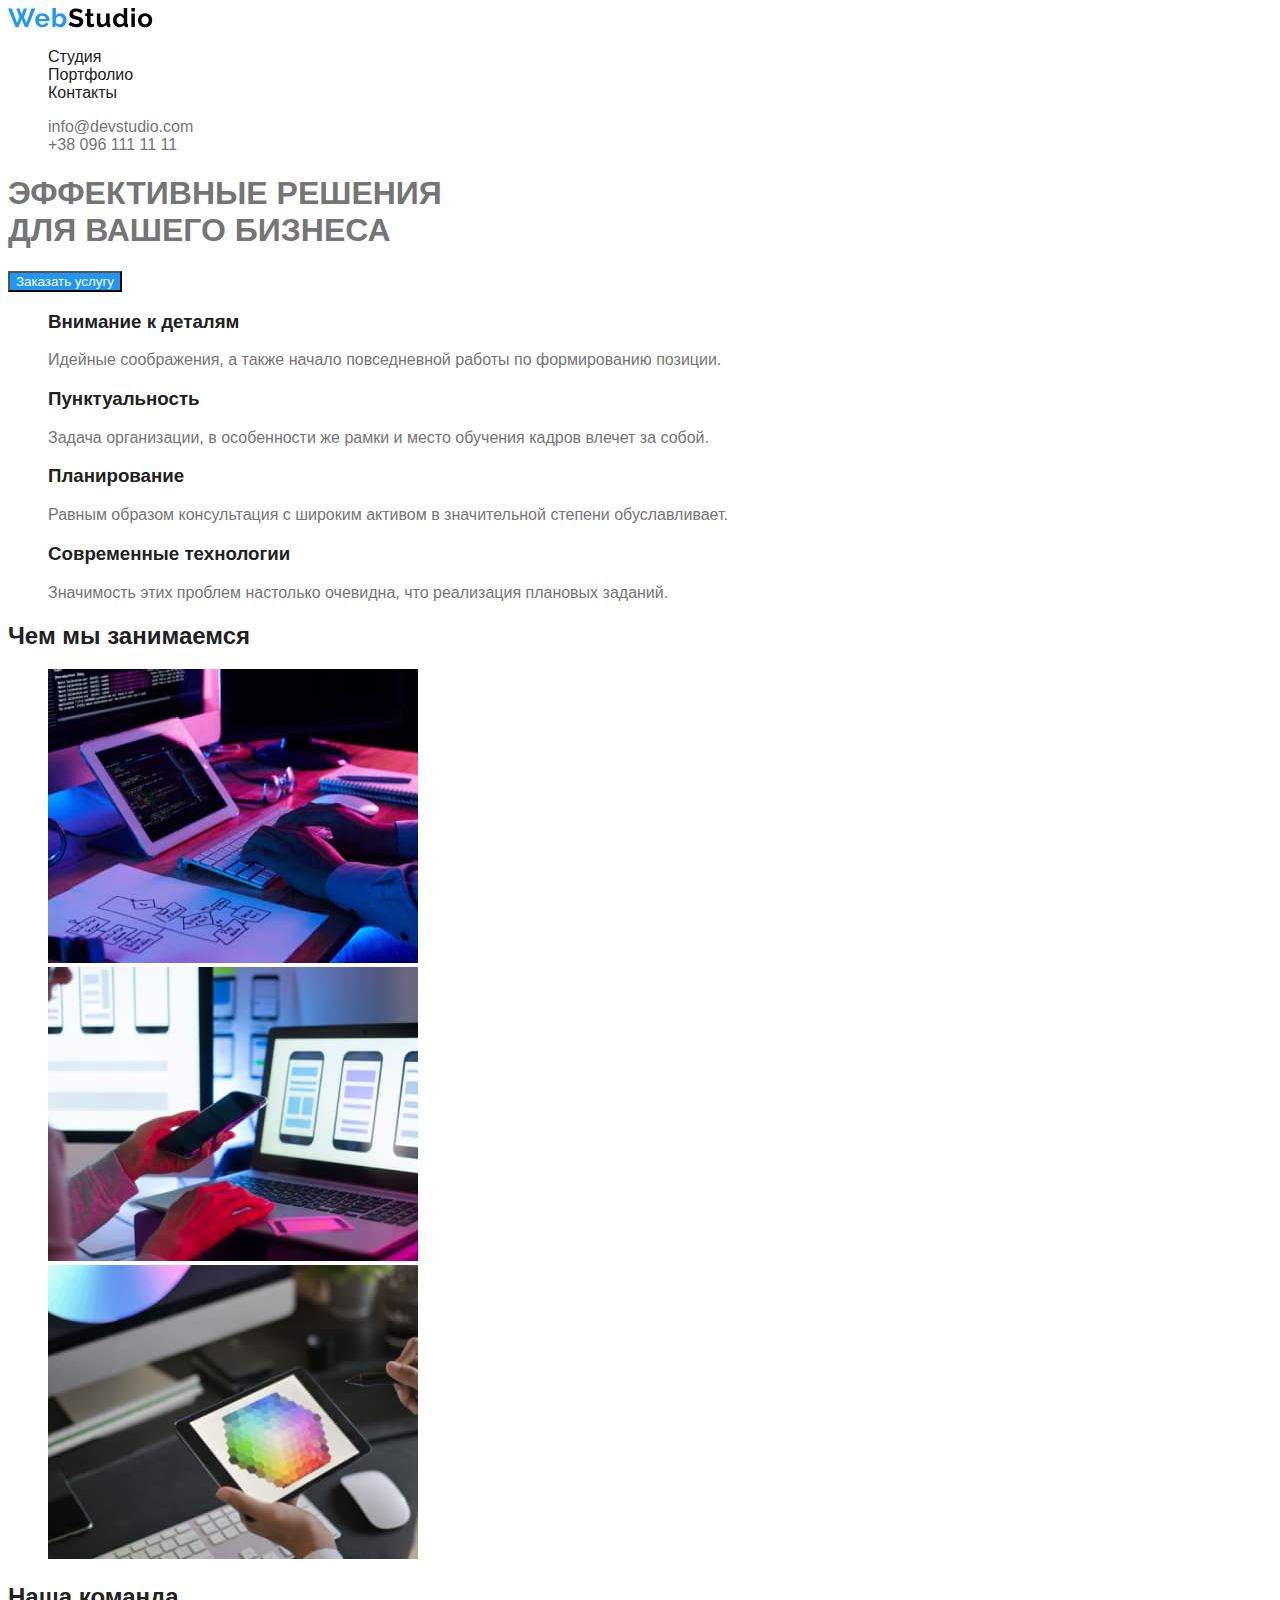
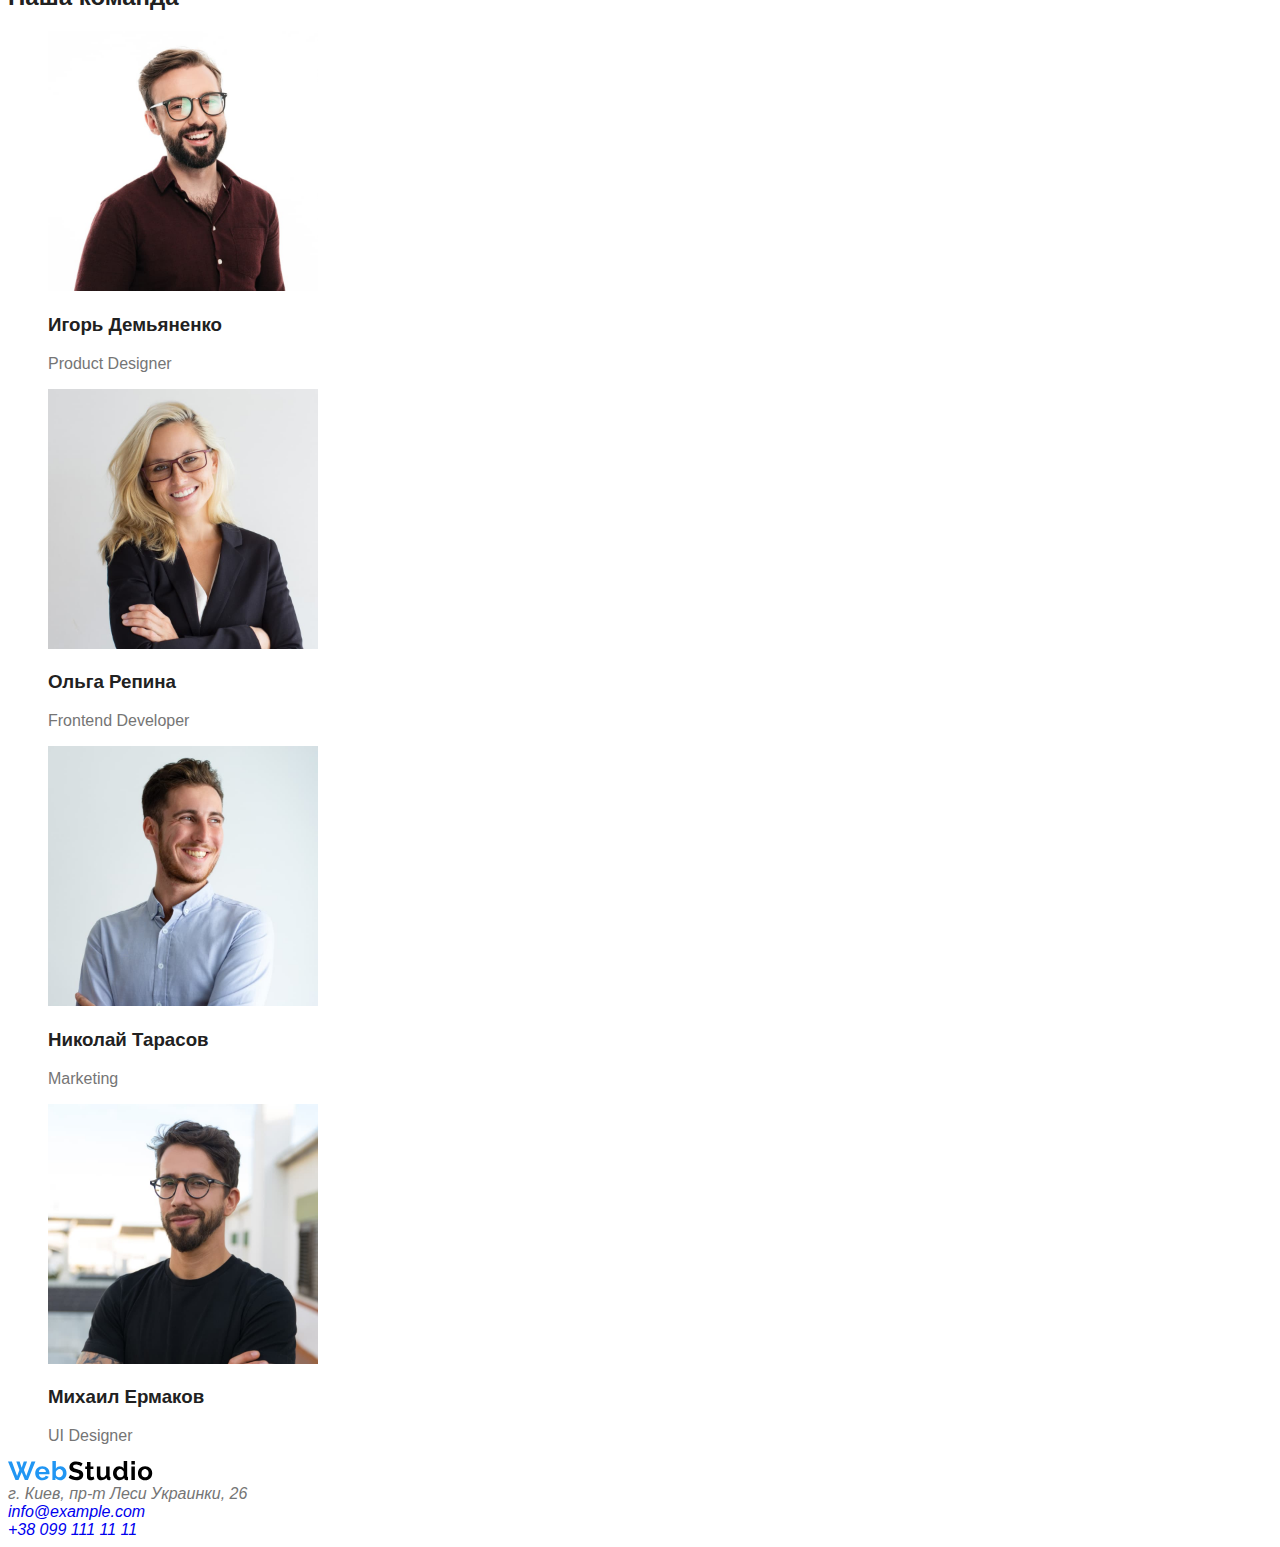
==== index.html @ 06e1a364 "cloned rep 01" ====
<!DOCTYPE html>
<html lang="ru">
<head>
    <meta charset="UTF-8">
    <meta http-equiv="X-UA-Compatible" content="IE=edge">
    <meta name="viewport" content="width=device-width, initial-scale=1.0">
    <title>First home task</title>
    <link rel="stylesheet" href="./css/styles.css">
</head>
<body class="page">
    <header>
        <nav>
            <a href="./index.html" class="logo">
                <img src="./images/WebStudio.svg" alt="Название компании" width="145">
            </a>
            <ul class="site-nav list">
                <li><a class="link" href="">Студия</a></li>
                <li><a class="link" href="">Портфолио</a></li>
                <li><a class="link" href="">Контакты</a></li>               
            </ul>
        </nav>
        <ul class="contacts">
            <li>
                <a href="mailto:info@devstudio.com">info@devstudio.com</a>
            </li>
            <li>
                <a href="tel:+380961111111">+38 096 111 11 11</a>
            </li>
        </ul>
    </header>
    <main>
        <!-- Герой -->
        <section class="hero">
            <h1 class="hero-title">ЭФФЕКТИВНЫЕ РЕШЕНИЯ <br> ДЛЯ ВАШЕГО БИЗНЕСА</h1>
            <button name="order_button" value="primary" type="button" class="button">
                Заказать услугу
            </button>
        </section>
        <!-- Преимущества -->
        <section class="section">
            <!-- <h2 class="hidden">Чем мы лучше</h2> -->
    
            <ul class="features">
                <li>
                    <h3 class="title">Внимание к деталям</h3>
                    <p>
                        Идейные соображения, а также начало повседневной работы по формированию позиции.
                    </p>
                </li>
                <li>
                    <h3 class="title">Пунктуальность</h3>
                    <p>
                        Задача организации, в особенности же рамки и место обучения кадров влечет за собой.
                    </p>
                </li>
                <li>
                    <h3 class="title">Планирование</h3>
                    <p>
                        Равным образом консультация с широким активом в значительной степени обуславливает.
                    </p>
                </li>
                <li>
                    <h3 class="title">Современные технологии</h3>
                    <p>
                        Значимость этих проблем настолько очевидна, что реализация плановых заданий.
                    </p>
                </li>
            </ul>
        </section>
        <section class="section">
            <h2 class="section-title">Чем мы занимаемся</h2>
            <ul>
                <li><a href=""><img src="./images/box1.jpg" alt="Программист печатает код" width="370"></a></li>
                <li><a href=""><img src="./images/box2.jpg" alt="Программист делает адаптацию для телефонов"
                            width="370"></a>
                </li>
                <li><a href=""><img src="./images/box3.jpg" alt="Программист изучает палитру цветов" width="370"></a>
            </ul>
        </section>
        <section class="section">
            <h2 class="section-title">Наша команда</h2>
                <ul>
                    <li><img src="./images/img.jpg" alt="дизайнер продукта" width="270">
                        <h3 class="team-member">Игорь Демьяненко</h3>
                        <p>Product Designer</p>
                    </li>
                    <li><img src="./images/img1.jpg" alt="фронт-энд разработчик" width="270">
                        <h3 class="team-member">Ольга Репина</h3>
                        <p lang="en">Frontend Developer</p>
                    </li>
                    <li><img src="./images/img2.jpg" alt="маркетинг" width="270">
                        <h3 class="team-member">Николай Тарасов</h3>
                        <p lang="en">Marketing</p>
                    </li>
                    <li><img src="./images/img3.jpg" alt="дизайнер" width="270">
                        <h3 class="team-member">Михаил Ермаков</h3>
                        <p lang="en">UI Designer</p>
                    </li>
                </ul>
        </section>
    </main>
    <footer>
        <a href="./index.html">
            <img src="./images/WebStudio.svg" alt="Название компании" width="145"></a>
        <address>
            г. Киев, пр-т Леси Украинки, 26 <br>
            <a href="mailto:info@example.com">info@example.com</a> <br>
            <a href="tel:+380961111111">+38 099 111 11 11</a>
        </address>
    </footer>
</body>
</html>
---- css/styles.css ----
/* h color #212121 */
/* accent color #2196F3 */
/* main color #757575 */
/* white color #FFFFFF; */
/* footer contacts rgba(255, 255, 255, 0.6); */

:root{
    --title-color: #212121;
    --main-color:#757575;
    --accent-color: #2196F3;
    --footer-contacts: rgba(255, 255, 255, 0.6);
    --main-white: #ffffff;
}
body {
    font-family: sans-serif;
    font-size: 16px;
    color: #757575;
}

/* Site nav */
.link{
    color: var(--title-color);
}

.link:hover,
.link:focus {
    color: var(--accent-color);
}

.contacts a{
    color: var(--main-color);
}

.contacts a:hover,
.contacts a:focus{
    color: var(--accent-color);
}

/* Hero */

.button{
    color: var(--main-white);
    background-color: var(--accent-color);
}

/* Sections */
.section-title{
    color: var(--title-color);
}

/* Features */
.features .title{
    color: var(--title-color);
}

/* Our team */
.team-member{
    color: var(--title-color);
}

ul {
    list-style: none;
}

a {
    text-decoration: none;
}
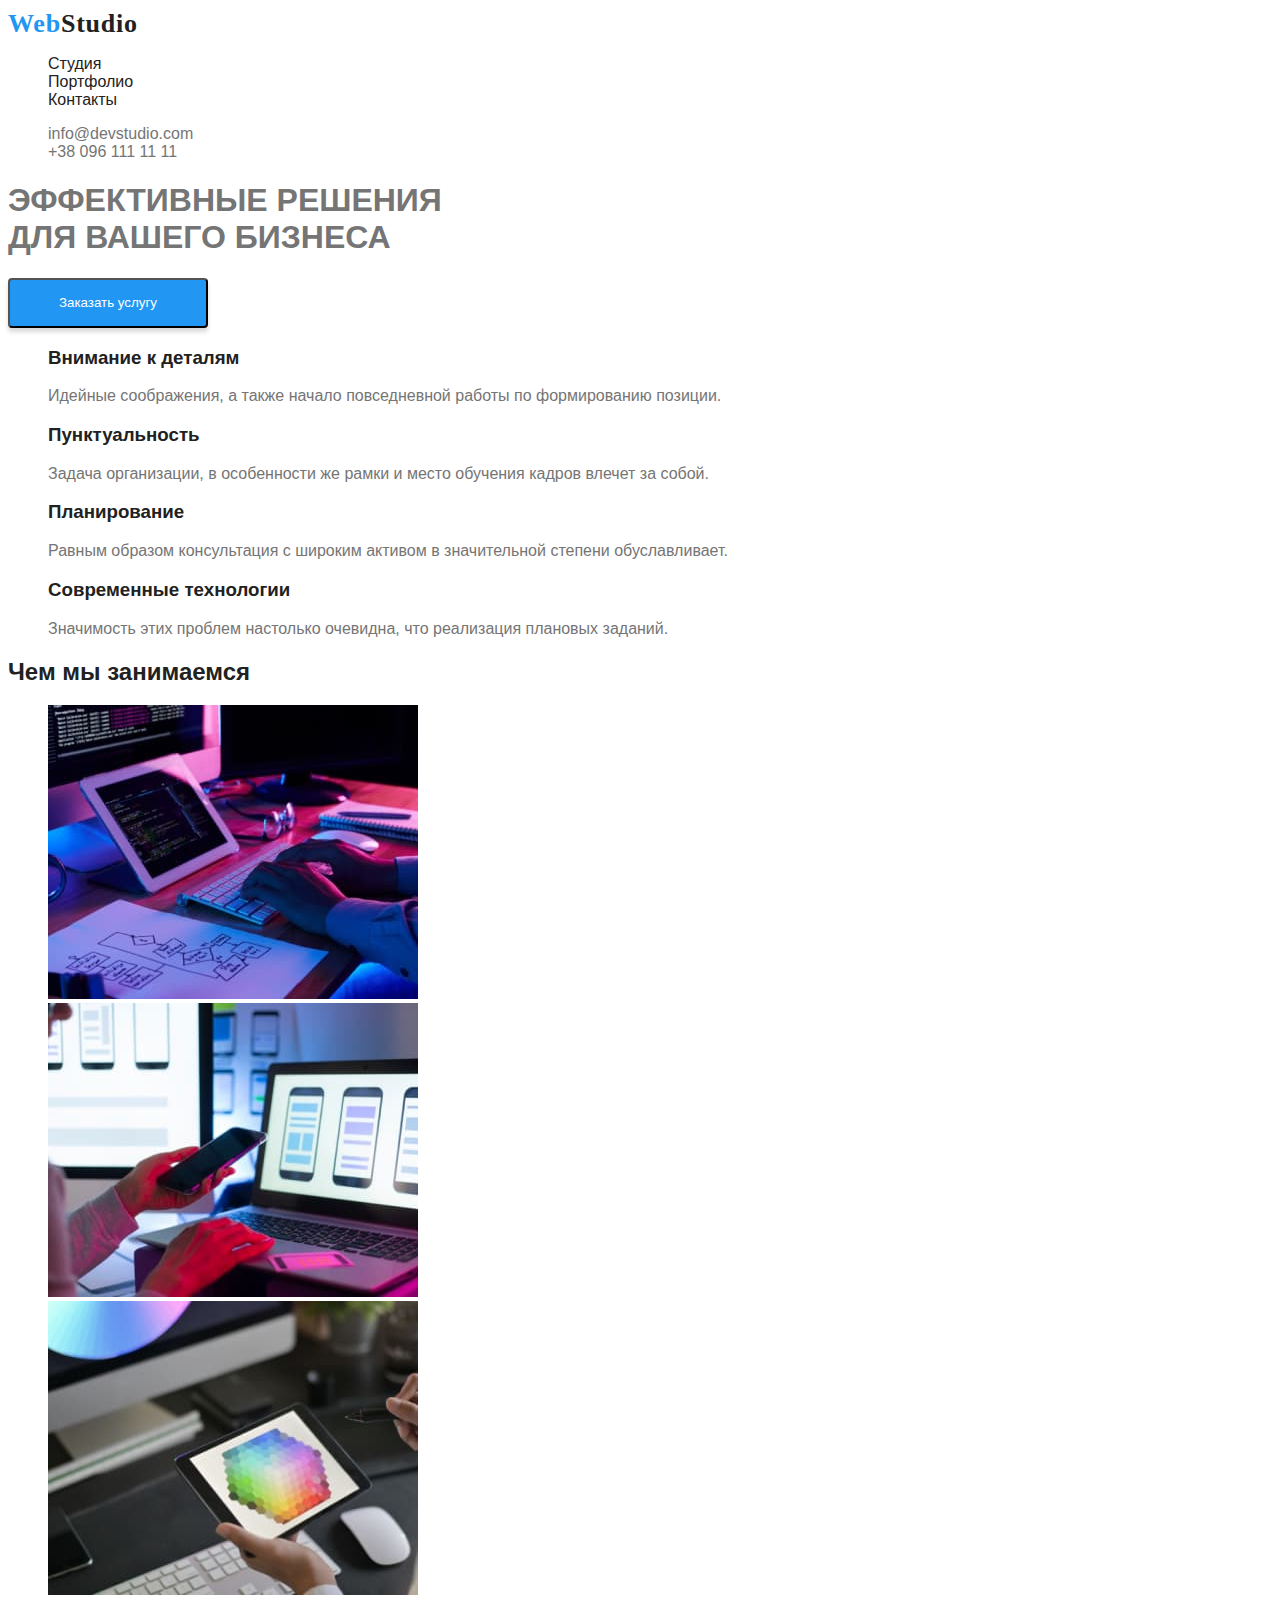
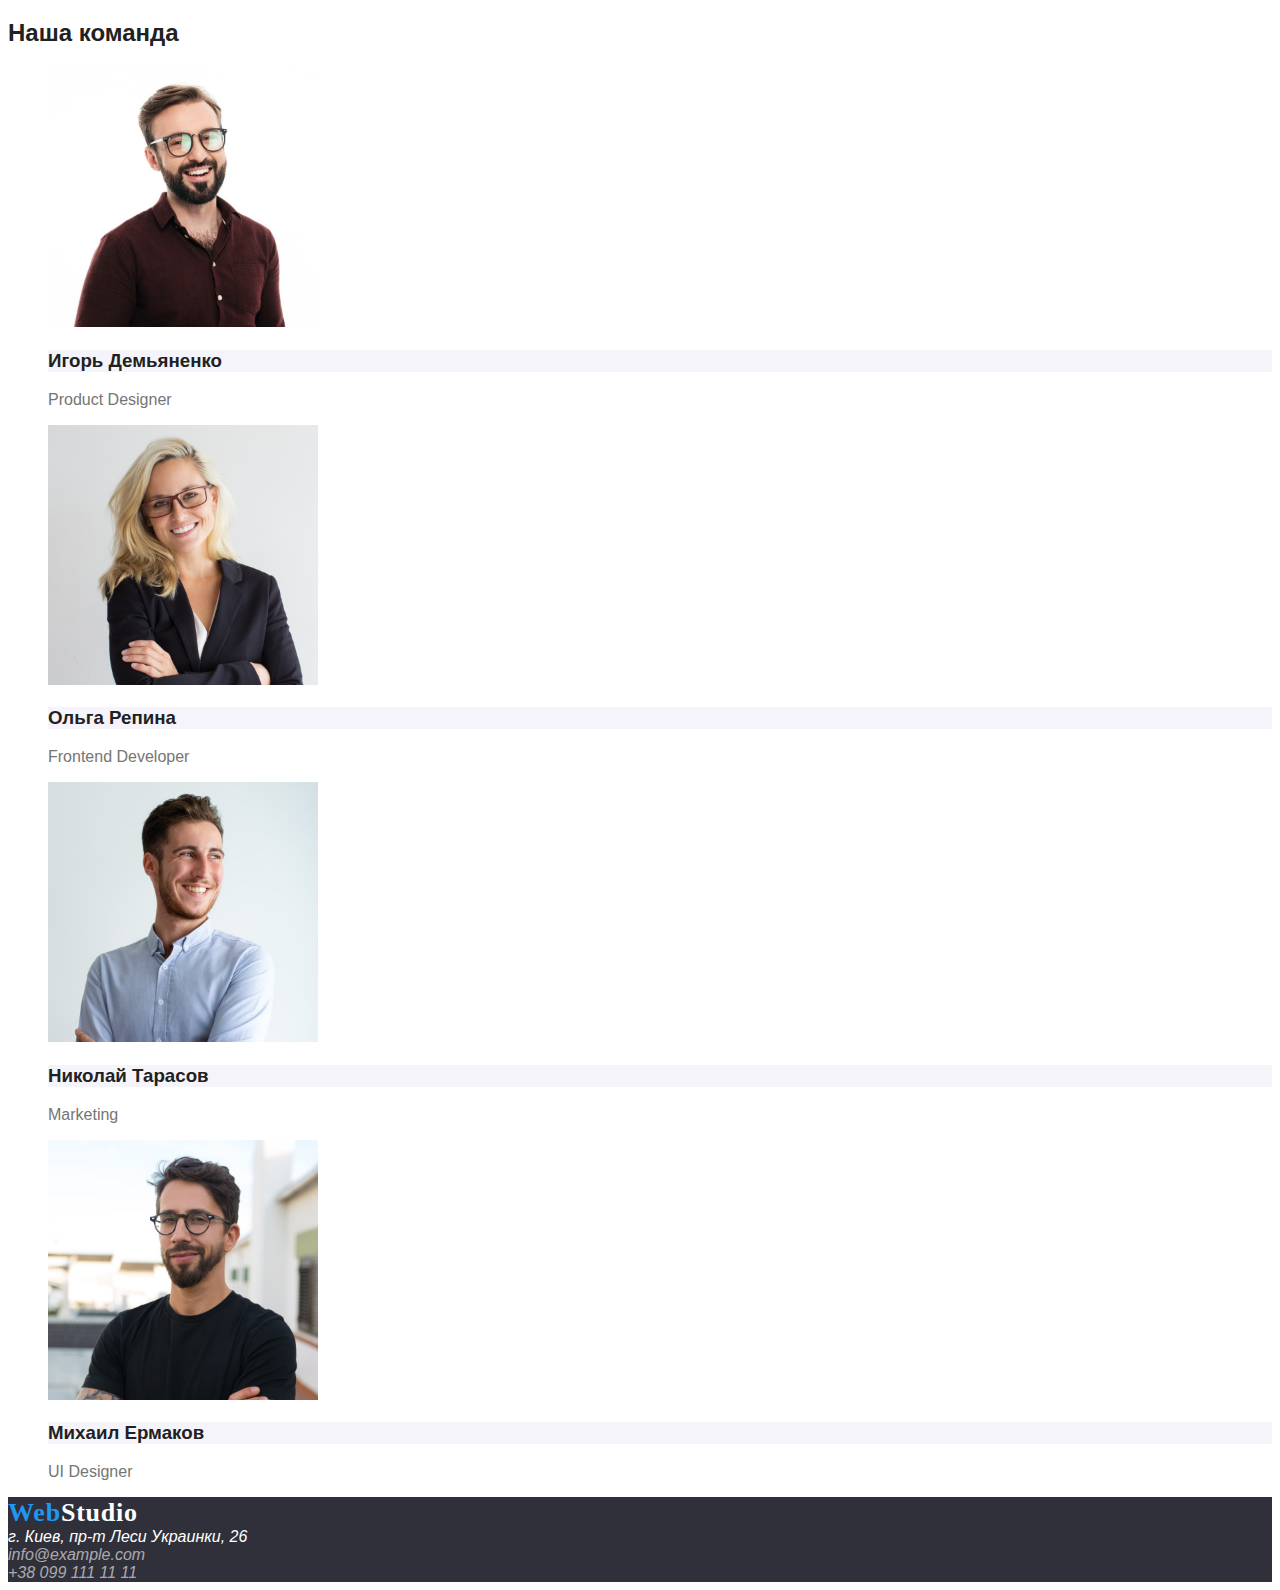
==== commit dbd87ef1: "middle changes" ====
--- a/index.html
+++ b/index.html
@@ -1,112 +1,155 @@
 <!DOCTYPE html>
 <html lang="ru">
-<head>
-    <meta charset="UTF-8">
-    <meta http-equiv="X-UA-Compatible" content="IE=edge">
-    <meta name="viewport" content="width=device-width, initial-scale=1.0">
+  <head>
+    <meta charset="UTF-8" />
+    <meta http-equiv="X-UA-Compatible" content="IE=edge" />
+    <meta name="viewport" content="width=device-width, initial-scale=1.0" />
     <title>First home task</title>
-    <link rel="stylesheet" href="./css/styles.css">
-</head>
-<body class="page">
+    <link rel="stylesheet" href="./css/styles.css" />
+  </head>
+  <body class="page">
     <header>
-        <nav>
-            <a href="./index.html" class="logo">
-                <img src="./images/WebStudio.svg" alt="Название компании" width="145">
-            </a>
-            <ul class="site-nav list">
-                <li><a class="link" href="">Студия</a></li>
-                <li><a class="link" href="">Портфолио</a></li>
-                <li><a class="link" href="">Контакты</a></li>               
-            </ul>
-        </nav>
-        <ul class="contacts">
-            <li>
-                <a href="mailto:info@devstudio.com">info@devstudio.com</a>
-            </li>
-            <li>
-                <a href="tel:+380961111111">+38 096 111 11 11</a>
-            </li>
+      <nav>
+        <a class="logo primary" href="./index.html" lang="en"
+          >Web<span class="logo secondary">Studio</span></a
+        >
+        <ul class="site-nav list">
+          <li><a class="link" href="">Студия</a></li>
+          <li><a class="link" href="">Портфолио</a></li>
+          <li><a class="link" href="">Контакты</a></li>
         </ul>
+      </nav>
+      <ul class="contacts">
+        <li>
+          <a href="mailto:info@devstudio.com">info@devstudio.com</a>
+        </li>
+        <li>
+          <a href="tel:+380961111111">+38 096 111 11 11</a>
+        </li>
+      </ul>
     </header>
     <main>
-        <!-- Герой -->
-        <section class="hero">
-            <h1 class="hero-title">ЭФФЕКТИВНЫЕ РЕШЕНИЯ <br> ДЛЯ ВАШЕГО БИЗНЕСА</h1>
-            <button name="order_button" value="primary" type="button" class="button">
-                Заказать услугу
-            </button>
-        </section>
-        <!-- Преимущества -->
-        <section class="section">
-            <!-- <h2 class="hidden">Чем мы лучше</h2> -->
-    
-            <ul class="features">
-                <li>
-                    <h3 class="title">Внимание к деталям</h3>
-                    <p>
-                        Идейные соображения, а также начало повседневной работы по формированию позиции.
-                    </p>
-                </li>
-                <li>
-                    <h3 class="title">Пунктуальность</h3>
-                    <p>
-                        Задача организации, в особенности же рамки и место обучения кадров влечет за собой.
-                    </p>
-                </li>
-                <li>
-                    <h3 class="title">Планирование</h3>
-                    <p>
-                        Равным образом консультация с широким активом в значительной степени обуславливает.
-                    </p>
-                </li>
-                <li>
-                    <h3 class="title">Современные технологии</h3>
-                    <p>
-                        Значимость этих проблем настолько очевидна, что реализация плановых заданий.
-                    </p>
-                </li>
-            </ul>
-        </section>
-        <section class="section">
-            <h2 class="section-title">Чем мы занимаемся</h2>
-            <ul>
-                <li><a href=""><img src="./images/box1.jpg" alt="Программист печатает код" width="370"></a></li>
-                <li><a href=""><img src="./images/box2.jpg" alt="Программист делает адаптацию для телефонов"
-                            width="370"></a>
-                </li>
-                <li><a href=""><img src="./images/box3.jpg" alt="Программист изучает палитру цветов" width="370"></a>
-            </ul>
-        </section>
-        <section class="section">
-            <h2 class="section-title">Наша команда</h2>
-                <ul>
-                    <li><img src="./images/img.jpg" alt="дизайнер продукта" width="270">
-                        <h3 class="team-member">Игорь Демьяненко</h3>
-                        <p>Product Designer</p>
-                    </li>
-                    <li><img src="./images/img1.jpg" alt="фронт-энд разработчик" width="270">
-                        <h3 class="team-member">Ольга Репина</h3>
-                        <p lang="en">Frontend Developer</p>
-                    </li>
-                    <li><img src="./images/img2.jpg" alt="маркетинг" width="270">
-                        <h3 class="team-member">Николай Тарасов</h3>
-                        <p lang="en">Marketing</p>
-                    </li>
-                    <li><img src="./images/img3.jpg" alt="дизайнер" width="270">
-                        <h3 class="team-member">Михаил Ермаков</h3>
-                        <p lang="en">UI Designer</p>
-                    </li>
-                </ul>
-        </section>
+      <!-- Герой -->
+      <section class="hero">
+        <h1 class="hero-title">
+          ЭФФЕКТИВНЫЕ РЕШЕНИЯ <br />
+          ДЛЯ ВАШЕГО БИЗНЕСА
+        </h1>
+        <button
+          name="order_button"
+          value="primary"
+          type="button"
+          class="button"
+        >
+          Заказать услугу
+        </button>
+      </section>
+      <!-- Преимущества -->
+      <section class="section">
+        <!-- <h2 class="hidden">Чем мы лучше</h2> -->
+
+        <ul class="features">
+          <li>
+            <h3 class="title">Внимание к деталям</h3>
+            <p>
+              Идейные соображения, а также начало повседневной работы по
+              формированию позиции.
+            </p>
+          </li>
+          <li>
+            <h3 class="title">Пунктуальность</h3>
+            <p>
+              Задача организации, в особенности же рамки и место обучения кадров
+              влечет за собой.
+            </p>
+          </li>
+          <li>
+            <h3 class="title">Планирование</h3>
+            <p>
+              Равным образом консультация с широким активом в значительной
+              степени обуславливает.
+            </p>
+          </li>
+          <li>
+            <h3 class="title">Современные технологии</h3>
+            <p>
+              Значимость этих проблем настолько очевидна, что реализация
+              плановых заданий.
+            </p>
+          </li>
+        </ul>
+      </section>
+      <section class="section">
+        <h2 class="section-title">Чем мы занимаемся</h2>
+        <ul>
+          <li>
+            <a href=""
+              ><img
+                src="./images/box1.jpg"
+                alt="Программист печатает код"
+                width="370"
+            /></a>
+          </li>
+          <li>
+            <a href=""
+              ><img
+                src="./images/box2.jpg"
+                alt="Программист делает адаптацию для телефонов"
+                width="370"
+            /></a>
+          </li>
+          <li>
+            <a href=""
+              ><img
+                src="./images/box3.jpg"
+                alt="Программист изучает палитру цветов"
+                width="370"
+            /></a>
+          </li>
+        </ul>
+      </section>
+      <section class="section">
+        <h2 class="section-title">Наша команда</h2>
+        <ul>
+          <li>
+            <img src="./images/img.jpg" alt="дизайнер продукта" width="270" />
+            <h3 class="team-member">Игорь Демьяненко</h3>
+            <p>Product Designer</p>
+          </li>
+          <li>
+            <img
+              src="./images/img1.jpg"
+              alt="фронт-энд разработчик"
+              width="270"
+            />
+            <h3 class="team-member">Ольга Репина</h3>
+            <p lang="en">Frontend Developer</p>
+          </li>
+          <li>
+            <img src="./images/img2.jpg" alt="маркетинг" width="270" />
+            <h3 class="team-member">Николай Тарасов</h3>
+            <p lang="en">Marketing</p>
+          </li>
+          <li>
+            <img src="./images/img3.jpg" alt="дизайнер" width="270" />
+            <h3 class="team-member">Михаил Ермаков</h3>
+            <p lang="en">UI Designer</p>
+          </li>
+        </ul>
+      </section>
     </main>
-    <footer>
-        <a href="./index.html">
-            <img src="./images/WebStudio.svg" alt="Название компании" width="145"></a>
-        <address>
-            г. Киев, пр-т Леси Украинки, 26 <br>
-            <a href="mailto:info@example.com">info@example.com</a> <br>
-            <a href="tel:+380961111111">+38 099 111 11 11</a>
-        </address>
+    <footer class="footer">
+      <a class="logo primary" href="./index.html" lang="en"
+        >Web<span class="logo secondary">Studio</span></a
+      >
+      <address class="address">
+        г. Киев, пр-т Леси Украинки, 26 <br />
+        <a class="contact-info" href="mailto:info@example.com"
+          >info@example.com</a
+        >
+        <br />
+        <a class="contact-info" href="tel:+380961111111">+38 099 111 11 11</a>
+      </address>
     </footer>
-</body>
-</html>+  </body>
+</html>
--- a/css/styles.css
+++ b/css/styles.css
@@ -10,13 +10,31 @@
     --accent-color: #2196F3;
     --footer-contacts: rgba(255, 255, 255, 0.6);
     --main-white: #ffffff;
+    --background-team color: #F5F4FA;
 }
 body {
     font-family: sans-serif;
     font-size: 16px;
     color: #757575;
 }
-
+/* Logo */
+.logo{
+    font-family: 'Raleway';
+    font-style: normal;
+    font-weight: 700;
+    font-size: 26px;
+    line-height: 31px;
+    letter-spacing: 0.03em;
+}
+.logo.primary{
+    color: var(--accent-color);
+}
+.logo.secondary{
+    color: var(--title-color);
+}
+.footer .secondary{
+    color: var(--main-white);
+}
 /* Site nav */
 .link{
     color: var(--title-color);
@@ -39,6 +57,13 @@
 /* Hero */
 
 .button{
+    
+    width: 200px;
+    height: 50px;
+    left: 700px;
+    top: 430px;
+    box-shadow: 0px 4px 4px rgba(0, 0, 0, 0.15);
+    border-radius: 4px;
     color: var(--main-white);
     background-color: var(--accent-color);
 }
@@ -56,6 +81,7 @@
 /* Our team */
 .team-member{
     color: var(--title-color);
+    background-color: #F5F4FA;
 }
 
 ul {
@@ -64,4 +90,15 @@
 
 a {
     text-decoration: none;
+}
+
+/* Footer */
+.footer{
+    background-color: #2F303A;
+}
+.address{
+    color: var(--main-white);
+}
+.contact-info{
+    color: var(--footer-contacts);
 }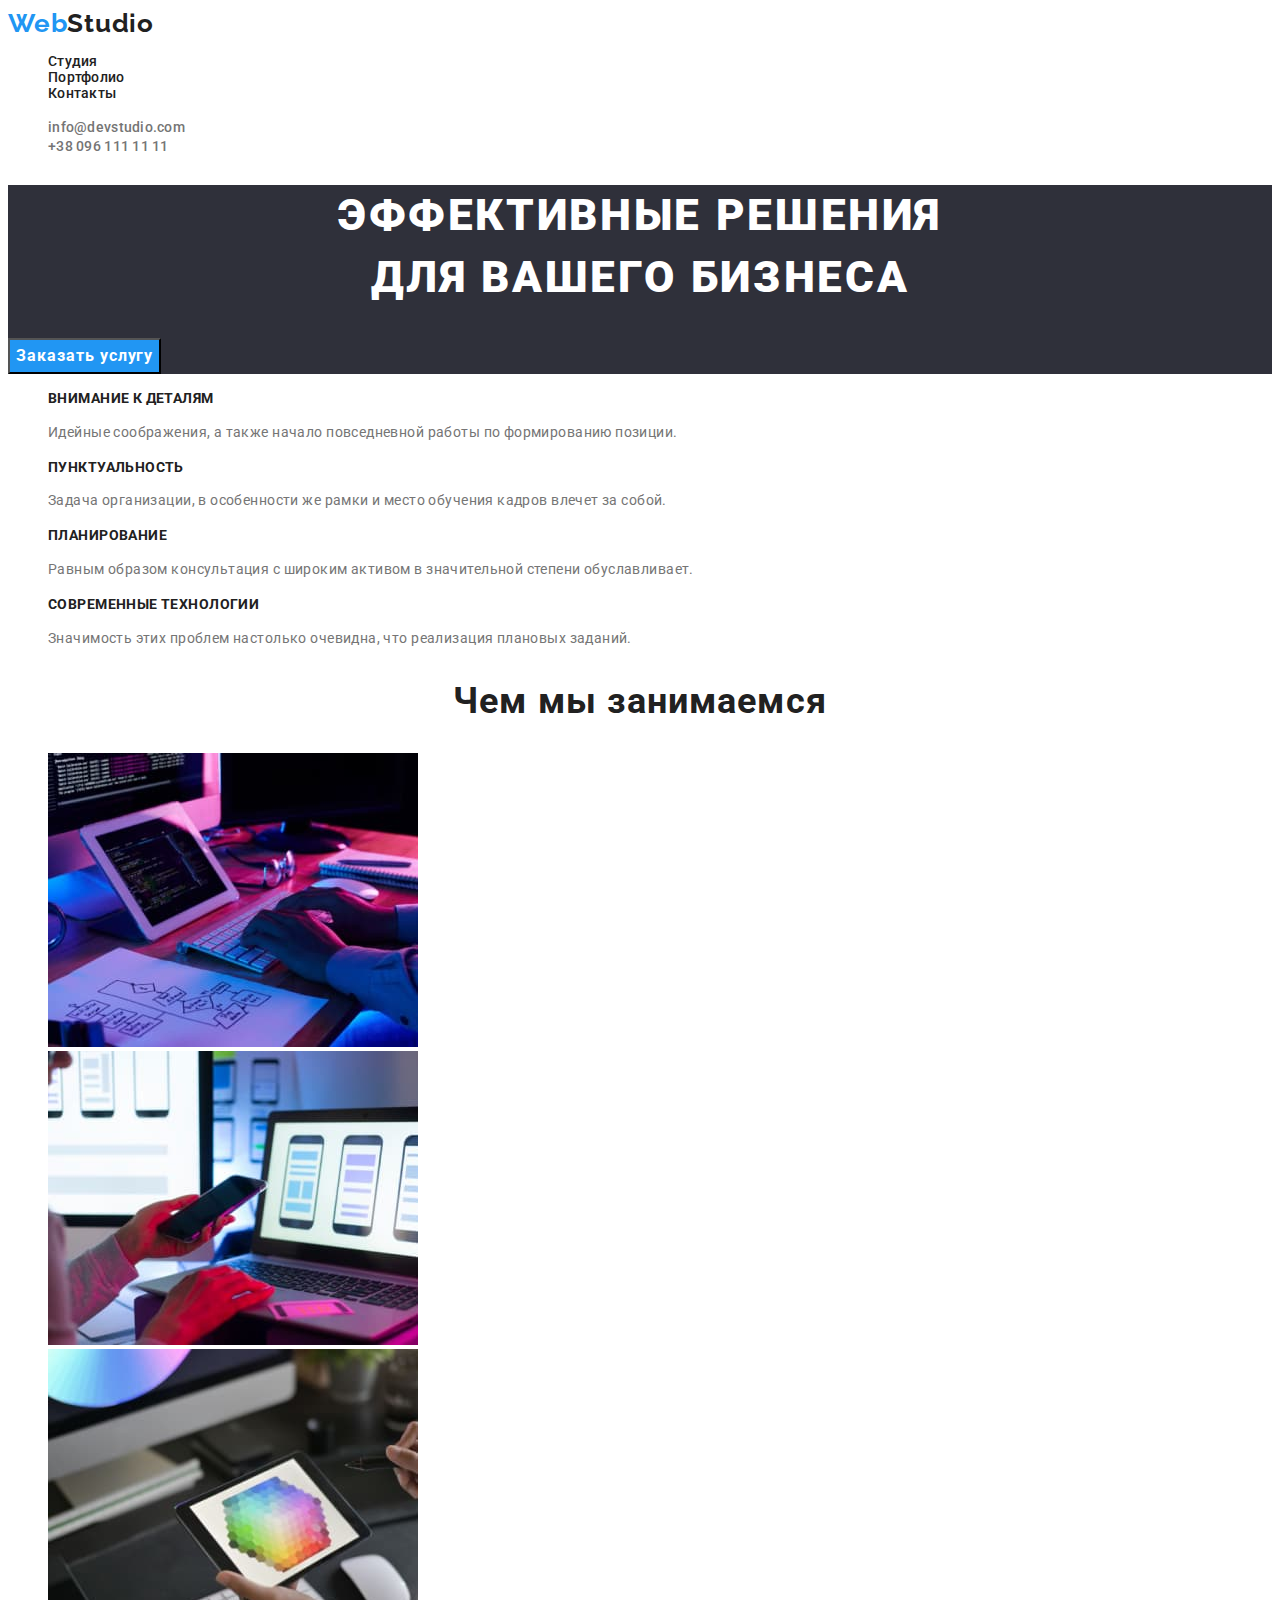
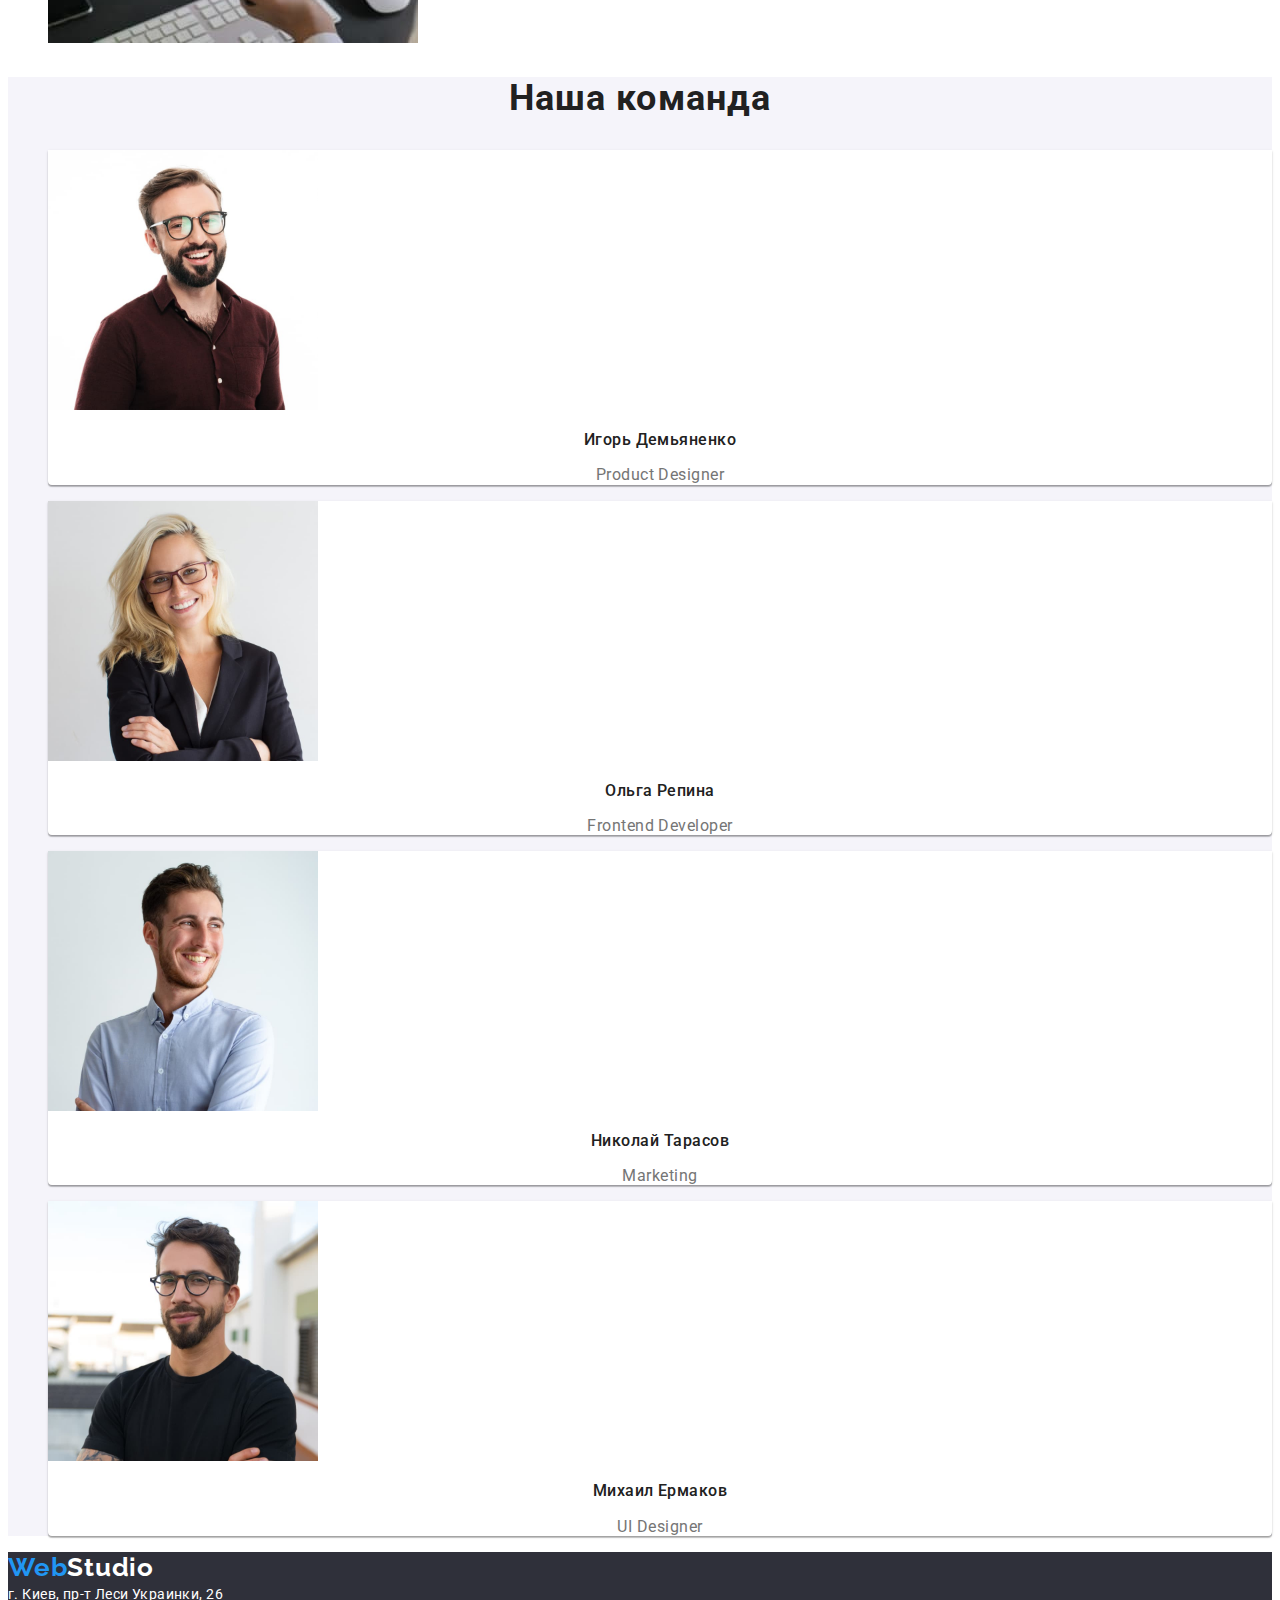
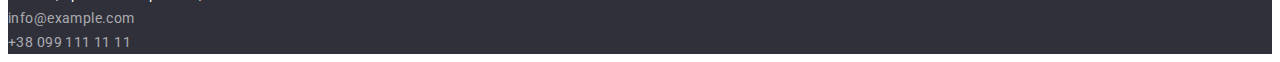
==== commit 6c6b4044: "Home work #2" ====
--- a/index.html
+++ b/index.html
@@ -6,34 +6,42 @@
     <meta name="viewport" content="width=device-width, initial-scale=1.0" />
     <title>First home task</title>
     <link rel="stylesheet" href="./css/styles.css" />
+    <link rel="preconnect" href="https://fonts.googleapis.com" />
+    <link rel="preconnect" href="https://fonts.gstatic.com" crossorigin />
+    <link
+      href="https://fonts.googleapis.com/css2?family=Raleway:wght@700&family=Roboto:wght@400;500;700;900&display=swap"
+      rel="stylesheet"
+    />
   </head>
   <body class="page">
-    <header>
+    <header class="page-header">
       <nav>
         <a class="logo primary" href="./index.html" lang="en"
           >Web<span class="logo secondary">Studio</span></a
         >
         <ul class="site-nav list">
           <li><a class="link" href="">Студия</a></li>
-          <li><a class="link" href="">Портфолио</a></li>
+          <li><a class="link" href="./portfolio.html">Портфолио</a></li>
           <li><a class="link" href="">Контакты</a></li>
         </ul>
       </nav>
-      <ul class="contacts">
+      <ul class="contacts list">
         <li>
-          <a href="mailto:info@devstudio.com">info@devstudio.com</a>
+          <a class="info" href="mailto:info@devstudio.com"
+            >info@devstudio.com</a
+          >
         </li>
         <li>
-          <a href="tel:+380961111111">+38 096 111 11 11</a>
+          <a class="info" href="tel:+380961111111">+38 096 111 11 11</a>
         </li>
       </ul>
     </header>
-    <main>
+    <main class="unique">
       <!-- Герой -->
       <section class="hero">
         <h1 class="hero-title">
-          ЭФФЕКТИВНЫЕ РЕШЕНИЯ <br />
-          ДЛЯ ВАШЕГО БИЗНЕСА
+          Эффективные решения <br />
+          для вашего бизнеса
         </h1>
         <button
           name="order_button"
@@ -48,31 +56,31 @@
       <section class="section">
         <!-- <h2 class="hidden">Чем мы лучше</h2> -->
 
-        <ul class="features">
+        <ul class="features list">
           <li>
             <h3 class="title">Внимание к деталям</h3>
-            <p>
+            <p class="passage">
               Идейные соображения, а также начало повседневной работы по
               формированию позиции.
             </p>
           </li>
           <li>
             <h3 class="title">Пунктуальность</h3>
-            <p>
+            <p class="passage">
               Задача организации, в особенности же рамки и место обучения кадров
               влечет за собой.
             </p>
           </li>
           <li>
             <h3 class="title">Планирование</h3>
-            <p>
+            <p class="passage">
               Равным образом консультация с широким активом в значительной
               степени обуславливает.
             </p>
           </li>
           <li>
             <h3 class="title">Современные технологии</h3>
-            <p>
+            <p class="passage">
               Значимость этих проблем настолько очевидна, что реализация
               плановых заданий.
             </p>
@@ -81,59 +89,75 @@
       </section>
       <section class="section">
         <h2 class="section-title">Чем мы занимаемся</h2>
-        <ul>
+        <ul class="section-list">
           <li>
-            <a href=""
-              ><img
-                src="./images/box1.jpg"
-                alt="Программист печатает код"
-                width="370"
-            /></a>
+            <img
+              src="./images/box1.jpg"
+              alt="Программист печатает код"
+              width="370"
+              height="294"
+            />
           </li>
           <li>
-            <a href=""
-              ><img
-                src="./images/box2.jpg"
-                alt="Программист делает адаптацию для телефонов"
-                width="370"
-            /></a>
+            <img
+              src="./images/box2.jpg"
+              alt="Программист делает адаптацию для телефонов"
+              width="370"
+              height="294"
+            />
           </li>
           <li>
-            <a href=""
-              ><img
-                src="./images/box3.jpg"
-                alt="Программист изучает палитру цветов"
-                width="370"
-            /></a>
+            <img
+              src="./images/box3.jpg"
+              alt="Программист изучает палитру цветов"
+              width="370"
+              height="294"
+            />
           </li>
         </ul>
       </section>
-      <section class="section">
+      <section class="section team">
         <h2 class="section-title">Наша команда</h2>
-        <ul>
-          <li>
-            <img src="./images/img.jpg" alt="дизайнер продукта" width="270" />
+        <ul class="teamlist">
+          <li class="teammates">
+            <img
+              class="userpic"
+              src="./images/img.jpg"
+              alt="дизайнер продукта"
+              width="270"
+            />
             <h3 class="team-member">Игорь Демьяненко</h3>
-            <p>Product Designer</p>
+            <p class="position" lang="en">Product Designer</p>
           </li>
-          <li>
+          <li class="teammates">
             <img
+              class="userpic"
               src="./images/img1.jpg"
               alt="фронт-энд разработчик"
               width="270"
             />
             <h3 class="team-member">Ольга Репина</h3>
-            <p lang="en">Frontend Developer</p>
+            <p class="position" lang="en">Frontend Developer</p>
           </li>
-          <li>
-            <img src="./images/img2.jpg" alt="маркетинг" width="270" />
+          <li class="teammates">
+            <img
+              class="userpic"
+              src="./images/img2.jpg"
+              alt="маркетинг"
+              width="270"
+            />
             <h3 class="team-member">Николай Тарасов</h3>
-            <p lang="en">Marketing</p>
+            <p class="position" lang="en">Marketing</p>
           </li>
-          <li>
-            <img src="./images/img3.jpg" alt="дизайнер" width="270" />
+          <li class="teammates">
+            <img
+              class="userpic"
+              src="./images/img3.jpg"
+              alt="дизайнер"
+              width="270"
+            />
             <h3 class="team-member">Михаил Ермаков</h3>
-            <p lang="en">UI Designer</p>
+            <p class="position" lang="en">UI Designer</p>
           </li>
         </ul>
       </section>
--- a/css/styles.css
+++ b/css/styles.css
@@ -1,104 +1,230 @@
-/* h color #212121 */
-/* accent color #2196F3 */
-/* main color #757575 */
-/* white color #FFFFFF; */
-/* footer contacts rgba(255, 255, 255, 0.6); */
-
 :root{
     --title-color: #212121;
     --main-color:#757575;
     --accent-color: #2196F3;
     --footer-contacts: rgba(255, 255, 255, 0.6);
     --main-white: #ffffff;
-    --background-team color: #F5F4FA;
+    --background-team-color: #F5F4FA;
 }
 body {
-    font-family: sans-serif;
-    font-size: 16px;
+    font-family: 'Roboto', sans-serif; 
+
     color: #757575;
-}
+    background-color: var(--main-white);
+}
+
+.list,
+.section-list,
+.teamlist {
+    list-style: none;
+}
+
+.logo,
+.link,
+.info,
+.contact-info {
+    text-decoration: none;
+}
+
 /* Logo */
-.logo{
+
+.logo {
     font-family: 'Raleway';
-    font-style: normal;
     font-weight: 700;
     font-size: 26px;
-    line-height: 31px;
-    letter-spacing: 0.03em;
-}
+    line-height: 1.2;
+    letter-spacing: 0.03em;
+}
+
 .logo.primary{
     color: var(--accent-color);
 }
+
 .logo.secondary{
     color: var(--title-color);
 }
 .footer .secondary{
     color: var(--main-white);
 }
+
 /* Site nav */
+
+.site-nav{
+    font-weight: 500;
+    font-size: 14px;
+    line-height: 1.15;
+    letter-spacing: 0.02em;
+}
 .link{
     color: var(--title-color);
 }
 
+.info{
+    font-weight: 500;
+    line-height: 1.15;
+    letter-spacing: 0.02em;
+    font-size: 14px;
+
+    color: var(--main-color);
+}
+
+.info:hover,
+.info:focus,
+.contact-info:hover,
+.contact-info:focus,
 .link:hover,
-.link:focus {
+.link:focus{
     color: var(--accent-color);
 }
 
-.contacts a{
-    color: var(--main-color);
-}
-
-.contacts a:hover,
-.contacts a:focus{
-    color: var(--accent-color);
-}
-
 /* Hero */
 
+.hero{
+    background-color: #2F303A;
+}
+
+.unique .hero-title{
+    font-weight: 900;
+    font-size: 44px;
+    line-height: 1.4;    
+    text-align: center;
+    letter-spacing: 0.06em;
+    text-transform: uppercase;
+
+    color: var(--main-white);
+}
+
 .button{
-    
-    width: 200px;
-    height: 50px;
-    left: 700px;
-    top: 430px;
-    box-shadow: 0px 4px 4px rgba(0, 0, 0, 0.15);
-    border-radius: 4px;
+    font-family: inherit;
+    font-weight: 700;
+    font-size: 16px;
+    line-height: 1.9;
+    letter-spacing: 0.06em;
+    cursor: pointer;
+
     color: var(--main-white);
     background-color: var(--accent-color);
-}
-
-/* Sections */
+
+    /* box-shadow: 0px 4px 4px rgba(0, 0, 0, 0.15);
+    border-radius: 4px; */
+}
+
+/* Features */
+
+.title{
+    font-weight: 700;
+    font-size: 14px;
+    line-height: 1.2;
+    letter-spacing: 0.03em;
+    text-transform: uppercase;
+
+    color: var(--title-color);
+}
+
+.passage{
+    font-size: 14px;
+    line-height: 1.7;
+    letter-spacing: 0.03em;
+}
+
+/* What are we doing */
+
 .section-title{
-    color: var(--title-color);
-}
-
-/* Features */
-.features .title{
+    font-weight: 700;
+    font-size: 36px;
+    line-height: 1.2;
+    letter-spacing: 0.03em;
+    text-align: center;
+
     color: var(--title-color);
 }
 
 /* Our team */
+
+.team{
+    background-color: var(--background-team-color);
+}
+
+/* Card-box */
+
+.team .teammates{
+    background: #FFFFFF;
+
+    box-shadow: 0px 1px 3px rgba(0, 0, 0, 0.12), 0px 1px 1px rgba(0, 0, 0, 0.14), 0px 2px 1px rgba(0, 0, 0, 0.2);
+    border-radius: 0px 0px 4px 4px;
+}
+
 .team-member{
-    color: var(--title-color);
-    background-color: #F5F4FA;
-}
-
-ul {
-    list-style: none;
-}
-
-a {
-    text-decoration: none;
+    font-weight: 500;
+    font-size: 16px;
+    line-height: 1.2;
+    text-align: center;
+    letter-spacing: 0.03em;
+
+    color: var(--title-color);
+}
+
+.team .position{
+    font-size: 16px;
+    line-height: 1.2;
+    text-align: center;
+    letter-spacing: 0.03em;
 }
 
 /* Footer */
+
 .footer{
     background-color: #2F303A;
 }
 .address{
+    font-size: 14px;
+    font-style: inherit;
+    line-height: 1.7;
+    letter-spacing: 0.03em;
+
     color: var(--main-white);
 }
 .contact-info{
+    font-size: 14px;
+    line-height: 1.7;
+    letter-spacing: 0.03em;
+
     color: var(--footer-contacts);
-}+}
+
+/* Portfolio */
+
+.filter-item{
+    font-family: inherit;
+    font-weight: 500;
+    line-height: 1.62;
+    cursor: pointer;
+    
+    color: var(--title-color);
+    background-color: var(--background-team-color);
+}
+
+.filter-item:hover,
+.filter-item:focus,
+.filter .current{
+    background-color: var(--accent-color);
+    color: var(--main-white);
+}
+
+.all-title{
+    font-size: 18px;
+    font-weight: 700;
+    line-height: 2;
+    letter-spacing: 0.06em;
+
+    color: var(--title-color);
+}
+
+.text-all{
+    font-size: 16px;
+    line-height: 1.9;
+    letter-spacing: 0.03em;
+
+    color: var(--main-color)
+}
+
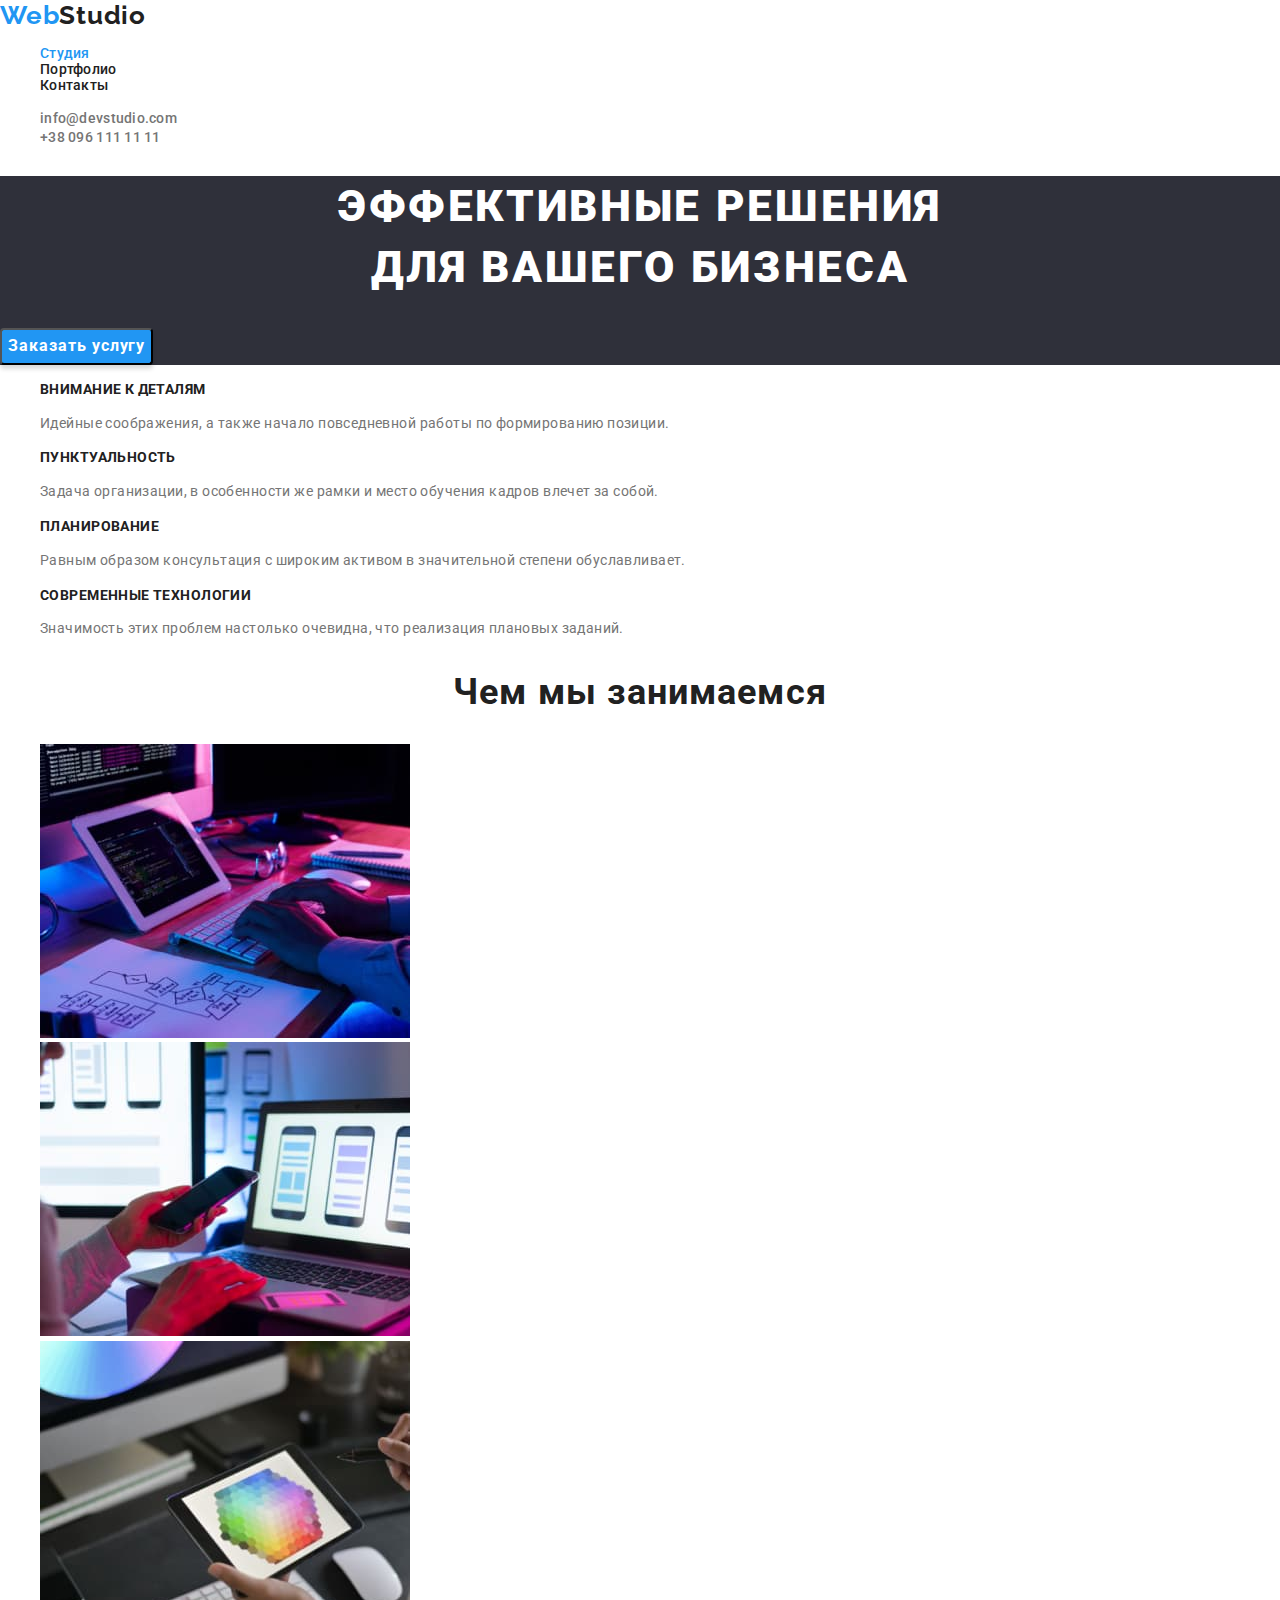
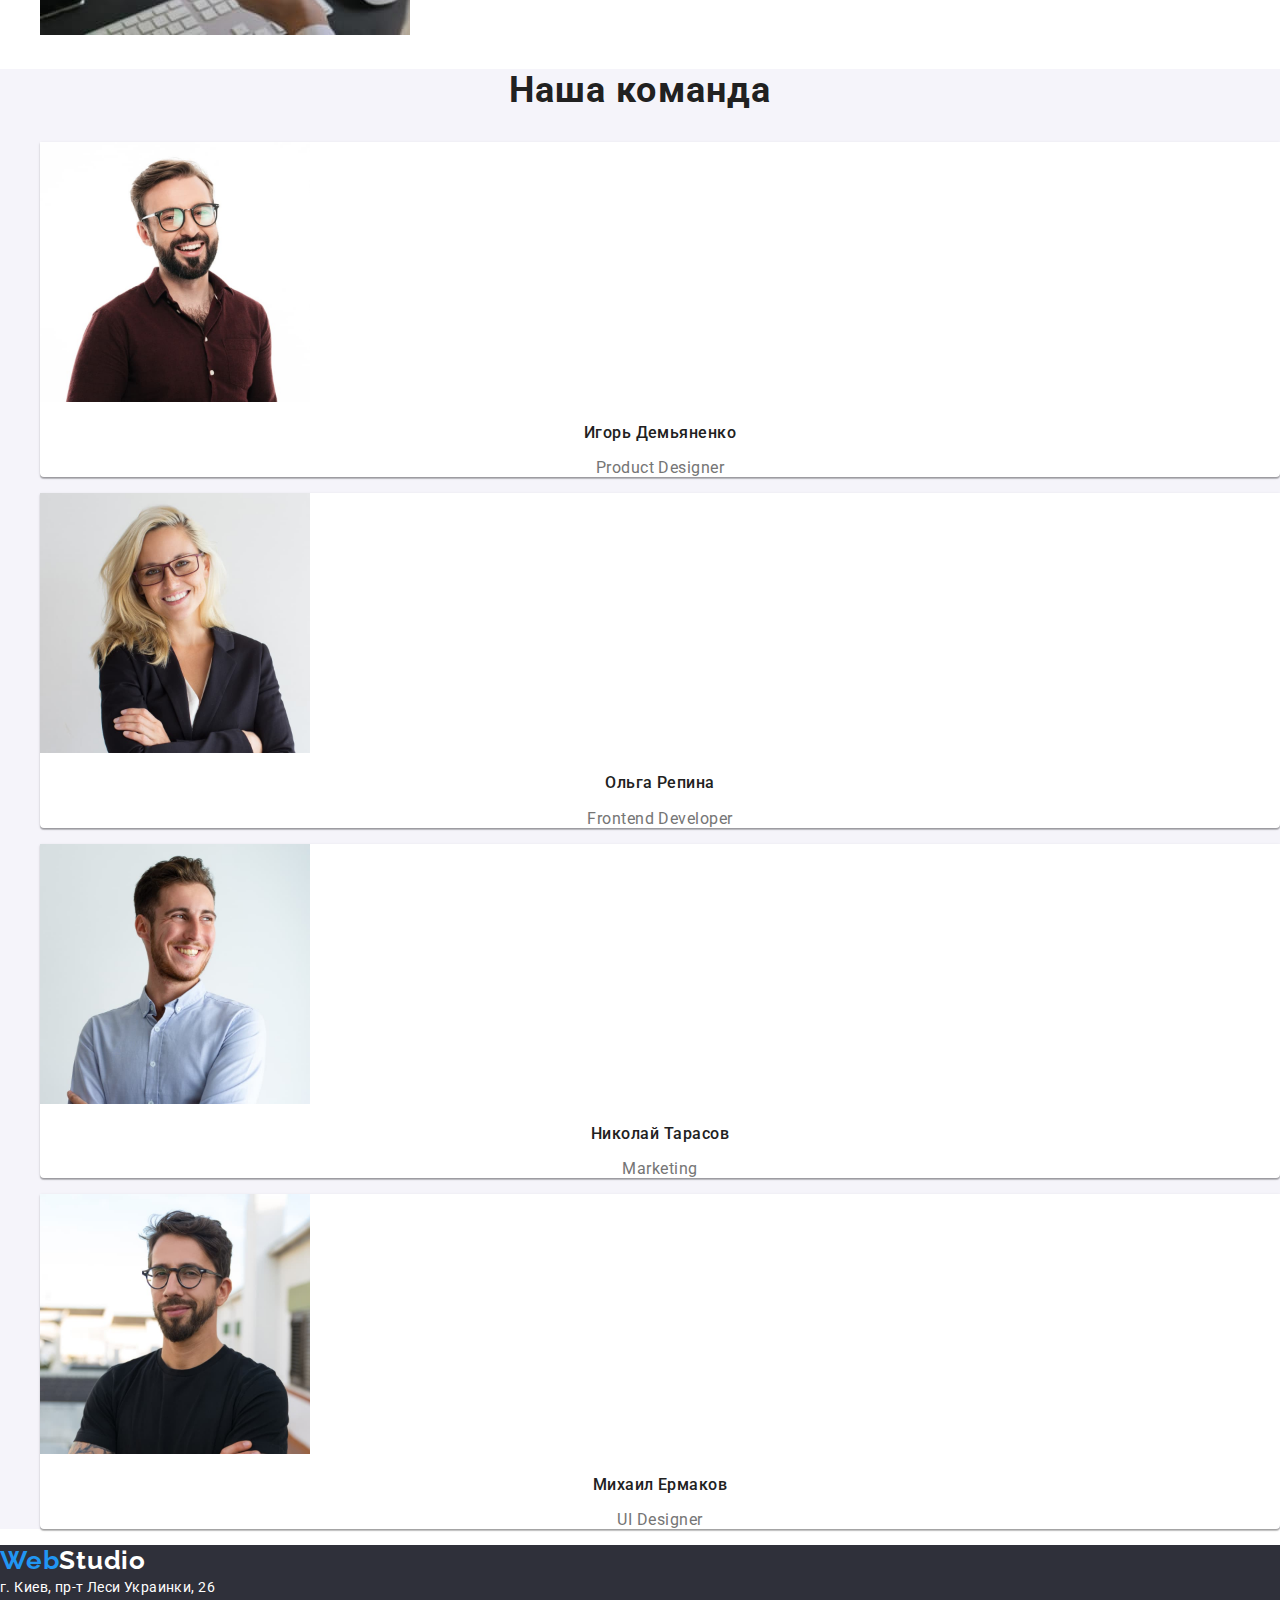
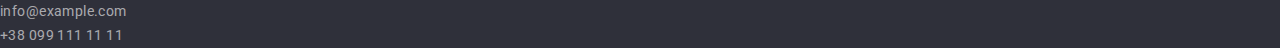
==== commit 3dbbeb35: "Added btn:hover, links, current color" ====
--- a/index.html
+++ b/index.html
@@ -5,6 +5,10 @@
     <meta http-equiv="X-UA-Compatible" content="IE=edge" />
     <meta name="viewport" content="width=device-width, initial-scale=1.0" />
     <title>First home task</title>
+    <link
+      rel="stylesheet"
+      href="https://cdnjs.cloudflare.com/ajax/libs/modern-normalize/1.0.0/modern-normalize.min.css"
+    />
     <link rel="stylesheet" href="./css/styles.css" />
     <link rel="preconnect" href="https://fonts.googleapis.com" />
     <link rel="preconnect" href="https://fonts.gstatic.com" crossorigin />
@@ -20,7 +24,7 @@
           >Web<span class="logo secondary">Studio</span></a
         >
         <ul class="site-nav list">
-          <li><a class="link" href="">Студия</a></li>
+          <li><a class="link current" href="./index.html">Студия</a></li>
           <li><a class="link" href="./portfolio.html">Портфолио</a></li>
           <li><a class="link" href="">Контакты</a></li>
         </ul>
--- a/css/styles.css
+++ b/css/styles.css
@@ -5,6 +5,7 @@
     --footer-contacts: rgba(255, 255, 255, 0.6);
     --main-white: #ffffff;
     --background-team-color: #F5F4FA;
+    --button-hover: 188CE8;
 }
 body {
     font-family: 'Roboto', sans-serif; 
@@ -12,6 +13,12 @@
     color: #757575;
     background-color: var(--main-white);
 }
+
+/* *,
+*::before,
+*::after {
+  box-sizing: border-box;
+} */
 
 .list,
 .section-list,
@@ -57,6 +64,10 @@
 }
 .link{
     color: var(--title-color);
+}
+
+.site-nav .current{
+    color: var(--accent-color);
 }
 
 .info{
@@ -105,8 +116,13 @@
     color: var(--main-white);
     background-color: var(--accent-color);
 
-    /* box-shadow: 0px 4px 4px rgba(0, 0, 0, 0.15);
-    border-radius: 4px; */
+    box-shadow: 0px 4px 4px rgba(0, 0, 0, 0.15);
+    border-radius: 4px;
+}
+.button:hover,
+.button:focus{
+    background-color: var(--button-hover);
+    color: var(--main-white);
 }
 
 /* Features */
@@ -228,3 +244,22 @@
     color: var(--main-color)
 }
 
+.all-title:hover,
+all-title:focus,
+.text-all:hover,
+.text-all:focus{    
+    color: var(--accent-color);
+}
+
+.pane {
+    display: none;
+    padding: 8px;
+    border: 1px solid blue;
+    border-radius: 3px;
+    width: 380px;
+    margin-left: 15px;
+}
+
+.is-active {
+    display: block;
+}